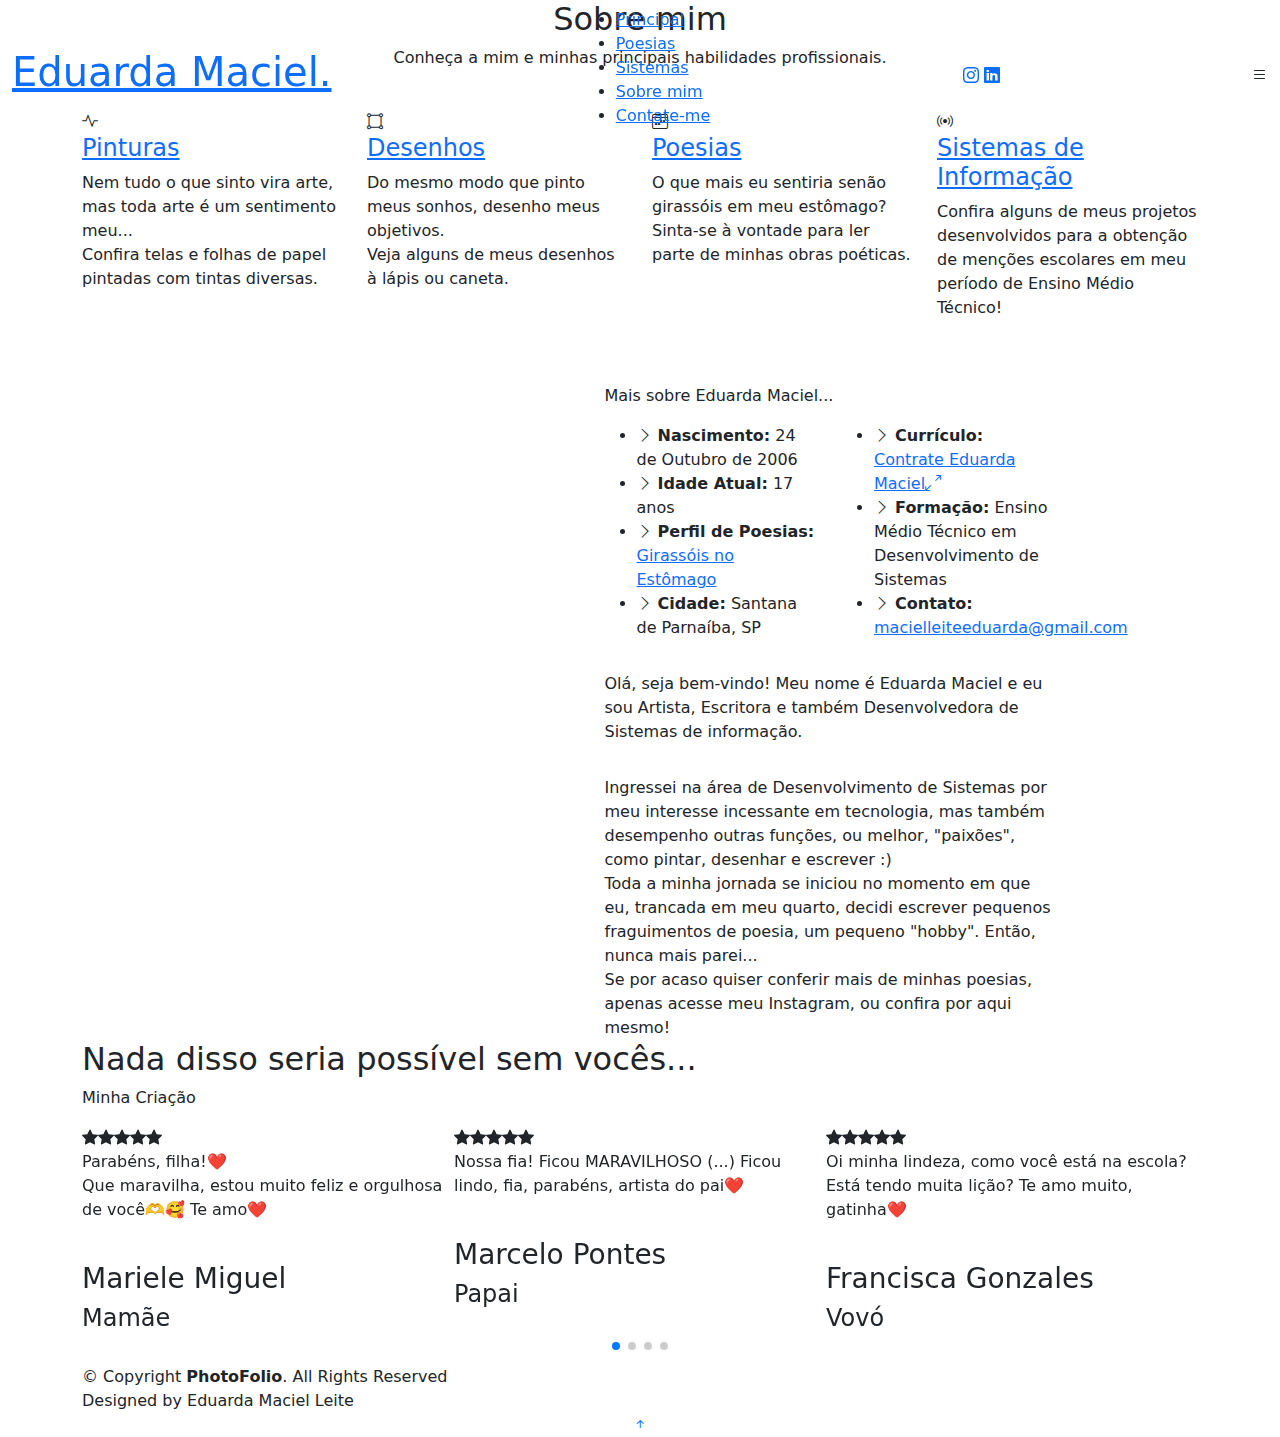
==== services.html @ 4587bacc "Add files via upload" ====
<!DOCTYPE html>
<html lang="en">

<head>
  <meta charset="utf-8">
  <meta content="width=device-width, initial-scale=1.0" name="viewport">

  <title>Sobre mim</title>
  <meta content="" name="description">
  <meta content="" name="keywords">

  <!-- Favicons -->
  <link href="assets/img/favicon.png" rel="icon">
  <link href="assets/img/apple-touch-icon.png" rel="apple-touch-icon">

  <!-- Google Fonts -->
  <link rel="preconnect" href="https://fonts.googleapis.com">
  <link rel="preconnect" href="https://fonts.gstatic.com" crossorigin>
  <link href="https://fonts.googleapis.com/css2?family=Open+Sans:ital,wght@0,300;0,400;0,500;0,600;0,700;1,300;1,400;1,600;1,700&family=Inter:ital,wght@0,300;0,400;0,500;0,600;0,700;1,300;1,400;1,500;1,600;1,700&family=Cardo:ital,wght@0,400;0,700;1,400&display=swap" rel="stylesheet">
  <link rel="preconnect" href="https://fonts.googleapis.com">
  <link rel="preconnect" href="https://fonts.gstatic.com" crossorigin>
  <link href="https://fonts.googleapis.com/css2?family=Poppins:ital,wght@0,100;0,200;0,300;0,400;0,500;0,600;0,700;0,800;0,900;1,100;1,200;1,300;1,400;1,500;1,600;1,700;1,800;1,900&display=swap" rel="stylesheet">
  
  <!-- Vendor CSS Files -->
  <link href="vendor/bootstrap/css/bootstrap.min.css" rel="stylesheet">
  <link href="vendor/bootstrap-icons/bootstrap-icons.css" rel="stylesheet">
  <link href="vendor/swiper/swiper-bundle.min.css" rel="stylesheet">
  <link href="vendor/glightbox/css/glightbox.min.css" rel="stylesheet">
  <link href="vendor/aos/aos.css" rel="stylesheet">

  <!-- Template Main CSS File -->
  <link href="assets/css/main.css" rel="stylesheet">

  <!-- =======================================================
  * Template Name: PhotoFolio
  * Template URL: https://bootstrapmade.com/photofolio-bootstrap-photography-website-template/
  * Updated: Mar 17 2024 with Bootstrap v5.3.3
  * Author: BootstrapMade.com
  * License: https://bootstrapmade.com/license/
  ======================================================== -->
</head>


<body>

  
  <!-- ======= Header ======= -->
  <header id="header" class="header d-flex align-items-center fixed-top">
    <div class="container-fluid d-flex align-items-center justify-content-between">

      <a href="index.html" class="logo d-flex align-items-center  me-auto me-lg-0">
        <!-- Uncomment the line below if you also wish to use an image logo -->
        <!-- <img src="assets/img/logo.png" alt=""> -->
        <img src="assets/img/favicon.png" alt="">
        <h1>Eduarda Maciel.</h1>
      </a>

      <nav id="navbar" class="navbar">
        <ul>
          <li><a href="index.html">Principal</a></li>
          <li><a href="poesias.html">Poesias</a></li>
          <li><a href="sistemas.html">Sistemas</a></li>
          <li><a href="services.html" class="active">Sobre mim</a></li>
          <li><a href="contact.html">Contate-me</a></li>
        </ul>
      </nav><!-- .navbar -->

      <div class="header-social-links">
       <a href="https://instagram.com/girassoisnoestomago/" class="instagram"><i class="bi bi-instagram"></i></a>
        <a href="https://br.linkedin.com/in/eduarda-maciel-leite-9721b2245" class="linkedin"><i class="bi bi-linkedin"></i></i></a>

      </div>
      
      <i class="mobile-nav-toggle mobile-nav-show bi bi-list"></i>
      <i class="mobile-nav-toggle mobile-nav-hide d-none bi bi-x"></i>

    </div>
  </header><!-- End Header -->

  <main id="main" data-aos="fade" data-aos-delay="1500">


    <!-- ======= Hero Section ======= -->
  <section id="hero" class="hero d-flex flex-column justify-content-center align-items-center" data-aos="fade" data-aos-delay="1500" >
    <div class="container">
      <div class="row justify-content-center">
        <div class="col-lg-6 text-center">

          <h2> <span>Sobre mim</span></h2>
          <p>Conheça a mim e minhas principais habilidades profissionais.</p>
        </div>
      </div>
    </div>
  </section><!-- End Hero Section -->

<br>


    <!-- ======= Services Section ======= -->
    <section id="services" class="services">
      <div class="container">

        <div class="row gy-4">

          <div class="col-xl-3 col-md-6 d-flex">
            <div class="service-item position-relative">
              <i class="bi bi-activity"></i>
              <h4><a href="index.html" class="stretched-link">Pinturas</a></h4>
              <p>Nem tudo o que sinto vira arte, mas toda arte é um sentimento meu... <br> Confira telas e folhas de papel pintadas com tintas diversas.</p>
            </div>
          </div><!-- End Service Item -->

          <div class="col-xl-3 col-md-6 d-flex">
            <div class="service-item position-relative">
              <i class="bi bi-bounding-box-circles"></i>
              <h4><a href="index.html" class="stretched-link">Desenhos</a></h4>
              <p>Do mesmo modo que pinto meus sonhos, desenho meus objetivos. <br> Veja alguns de meus desenhos à lápis ou caneta.</p>
            </div>
          </div><!-- End Service Item -->

          <div class="col-xl-3 col-md-6 d-flex">
            <div class="service-item position-relative">
              <i class="bi bi-calendar4-week"></i>
              <h4><a href="poesias.html" class="stretched-link">Poesias</a></h4>
              <p>O que mais eu sentiria senão girassóis em meu estômago?<br> Sinta-se à vontade para ler parte de minhas obras poéticas.</p>
            </div>
          </div><!-- End Service Item -->

          <div class="col-xl-3 col-md-6 d-flex">
            <div class="service-item position-relative">
              <i class="bi bi-broadcast"></i>
              <h4><a href="sistemas.html" class="stretched-link">Sistemas de Informação</a></h4>
              <p>Confira alguns de meus projetos desenvolvidos para a obtenção de menções escolares em meu período de Ensino Médio Técnico!</p>
            </div>
          </div><!-- End Service Item -->

        </div>

      </div>
    </section><!-- End Services Section -->
<br><br>



    <!-- ======= About Section ======= -->
    <section id="about" class="about">
      <div class="container">

        <div class="row gy-4 justify-content-center">
          <div class="col-lg-4">
            <img src="assets/img/perfil.jpg" class="img-fluid" alt="">
          </div>
          <div class="col-lg-5 content">
           
           
        
            <div class="section-header">
          
              <p class="parag">Mais sobre Eduarda Maciel...</p>
            </div>
  
            <div class="row">
              <div class="col-lg-6">
                <ul>
                  <li><i class="bi bi-chevron-right"></i> <strong>Nascimento:</strong> <span>24 de Outubro de 2006</span></li>
                  <li><i class="bi bi-chevron-right"></i> <strong>Idade Atual:</strong> <span>17 anos</span></li>
                  <li><i class="bi bi-chevron-right"></i> <strong>Perfil de Poesias:</strong> <span><a href="https://www.instagram.com/girassoisnoestomago/">Girassóis no Estômago</a></span></li>
                  <li><i class="bi bi-chevron-right"></i> <strong>Cidade:</strong> <span>Santana de Parnaíba, SP</span></li>
                </ul>
              </div>
              <div class="col-lg-6">
                <ul>


                  <li><i class="bi bi-chevron-right"></i> <strong>Currículo:</strong><span><a href="assets/img/Currículo de Eduarda Maciel (1)_page-0001.jpg"  title="Currículo" class="glightbox preview-link"> Contrate Eduarda Maciel<i class="bi bi-arrows-angle-expand"></i></a></span></li>
                  <li><i class="bi bi-chevron-right"></i> <strong>Formação:</strong> <span>Ensino Médio Técnico em Desenvolvimento de Sistemas</span></li>
                  <li><i class="bi bi-chevron-right"></i> <strong>Contato:</strong> <span><a href="https://mail.google.com/mail/u/1/#inbox?compose=DmwnWsmGWgvXNfkszBsQhmRJhCNKhqkqHGSjqVPpthrjgNWzxVLFqVrcGNdzggtmGqtvnZLGGmfG">macielleiteeduarda@gmail.com</a></span></li>
                </ul>
              </div>
            </div>
            <p class="py-3">
             Olá, seja bem-vindo! Meu nome é Eduarda Maciel e eu sou Artista, Escritora e também Desenvolvedora de Sistemas de informação.
            </p>
            <p class="m-0">
             Ingressei na área de Desenvolvimento de Sistemas por meu interesse incessante em tecnologia, mas também desempenho outras funções, ou melhor, "paixões", como pintar, desenhar e escrever :) <br> Toda a minha jornada se iniciou no momento em que eu, trancada em meu quarto, decidi escrever pequenos fraguimentos de poesia, um pequeno "hobby". Então, nunca mais parei... <br> Se por acaso quiser conferir mais de minhas poesias, apenas acesse meu Instagram, ou confira por aqui mesmo!
            </p>
          </div>
        </div>

      </div>
    </section><!-- End About Section -->

  </main><!-- End #main -->



    <!-- ======= Testimonials Section ======= -->
    <section id="testimonials" class="testimonials">
      <div class="container">

        <div class="section-header">
          <h2>Nada disso seria possível sem vocês...</h2>
          <p>Minha Criação</p>
        </div>

        <div class="slides-3 swiper">
          <div class="swiper-wrapper">

          
            <div class="swiper-slide">
              <div class="testimonial-item">
                <div class="stars">
                  <i class="bi bi-star-fill"></i><i class="bi bi-star-fill"></i><i class="bi bi-star-fill"></i><i class="bi bi-star-fill"></i><i class="bi bi-star-fill"></i>
                </div>
                <p>
                  Parabéns, filha!❤️ <br> Que maravilha, estou muito feliz e orgulhosa de você🫶🥰 Te amo❤️
                </p>
                <div class="profile mt-auto">
                  <img src="assets/img/testimonials/mainha.jpg" class="testimonial-img" alt="">
                  <h3>Mariele Miguel</h3>
                  <h4>Mamãe</h4>
                </div>
              </div>
            </div><!-- End testimonial item -->

            <div class="swiper-slide">
              <div class="testimonial-item">
                <div class="stars">
                  <i class="bi bi-star-fill"></i><i class="bi bi-star-fill"></i><i class="bi bi-star-fill"></i><i class="bi bi-star-fill"></i><i class="bi bi-star-fill"></i>
                </div>
                <p>
                    Nossa fia! Ficou MARAVILHOSO (...) Ficou lindo, fia, parabéns, artista do pai❤️              
                </p>
                <div class="profile mt-auto">
                  <img src="assets/img/testimonials/papai.jpg" class="testimonial-img" alt="">
                  <h3>Marcelo Pontes</h3>
                  <h4>Papai</h4>
                </div>
              </div>
            </div><!-- End testimonial item -->

            <div class="swiper-slide">
              <div class="testimonial-item">
                <div class="stars">
                  <i class="bi bi-star-fill"></i><i class="bi bi-star-fill"></i><i class="bi bi-star-fill"></i><i class="bi bi-star-fill"></i><i class="bi bi-star-fill"></i>
                </div>
                <p>
                  Oi minha lindeza, como você está na escola? Está tendo muita lição? Te amo muito, gatinha❤️                </p>
                <div class="profile mt-auto">
                  <img src="assets/img/testimonials/vovo.jpg" class="testimonial-img" alt="">
                  <h3>Francisca Gonzales</h3>
                  <h4>Vovó</h4>
                </div>
              </div>
            </div><!-- End testimonial item -->


            <div class="swiper-slide">
              <div class="testimonial-item">
                <div class="stars">
                  <i class="bi bi-star-fill"></i><i class="bi bi-star-fill"></i><i class="bi bi-star-fill"></i><i class="bi bi-star-fill"></i><i class="bi bi-star-fill"></i>
                </div>
                <p>
                  Parabéns, minha filha!! Vou até salvar aqui, no meu álbum de vocês, parabéns mesmo. Você é show de bola! Manda bala. <br>
                Parabéns, filha, o pai tá orgulhoso de você.❤️                </p>
                <div class="profile mt-auto">
                  <img src="assets/img/testimonials/papai.jpg" class="testimonial-img" alt="">
                  <h3>Marcelo Pontes</h3>
                  <h4>Papai</h4>
                </div>
              </div>
            </div><!-- End testimonial item -->


          </div>
          <div class="swiper-pagination"></div>
        </div>

      </div>
    </section><!-- End Testimonials Section -->

  </main><!-- End #main -->

<!-- ======= Footer ======= -->
<footer id="footer" class="footer">
  <div class="container">
    <div class="copyright">
      &copy; Copyright <strong><span>PhotoFolio</span></strong>. All Rights Reserved
    </div>
    <div class="credits">
      <!-- All the links in the footer should remain intact. -->
      <!-- You can delete the links only if you purchased the pro version. -->
      <!-- Licensing information: https://bootstrapmade.com/license/ -->
      <!-- Purchase the pro version with working PHP/AJAX contact form: https://bootstrapmade.com/photofolio-bootstrap-photography-website-template/ -->
      Designed by Eduarda Maciel Leite
    </div>
  </div>
</footer><!-- End Footer -->

<a href="#" class="scroll-top d-flex align-items-center justify-content-center"><i class="bi bi-arrow-up-short"></i></a>

<div id="preloader">
  <div class="line"></div>
</div>

  <!-- Vendor JS Files -->
  <script src="vendor/bootstrap/js/bootstrap.bundle.min.js"></script>
  <script src="vendor/swiper/swiper-bundle.min.js"></script>
  <script src="vendor/glightbox/js/glightbox.min.js"></script>
  <script src="vendor/aos/aos.js"></script>
  <script src="vendor/php-email-form/validate.js"></script>

  <!-- Template Main JS File -->
  <script src="js/main.js"></script>


</html>
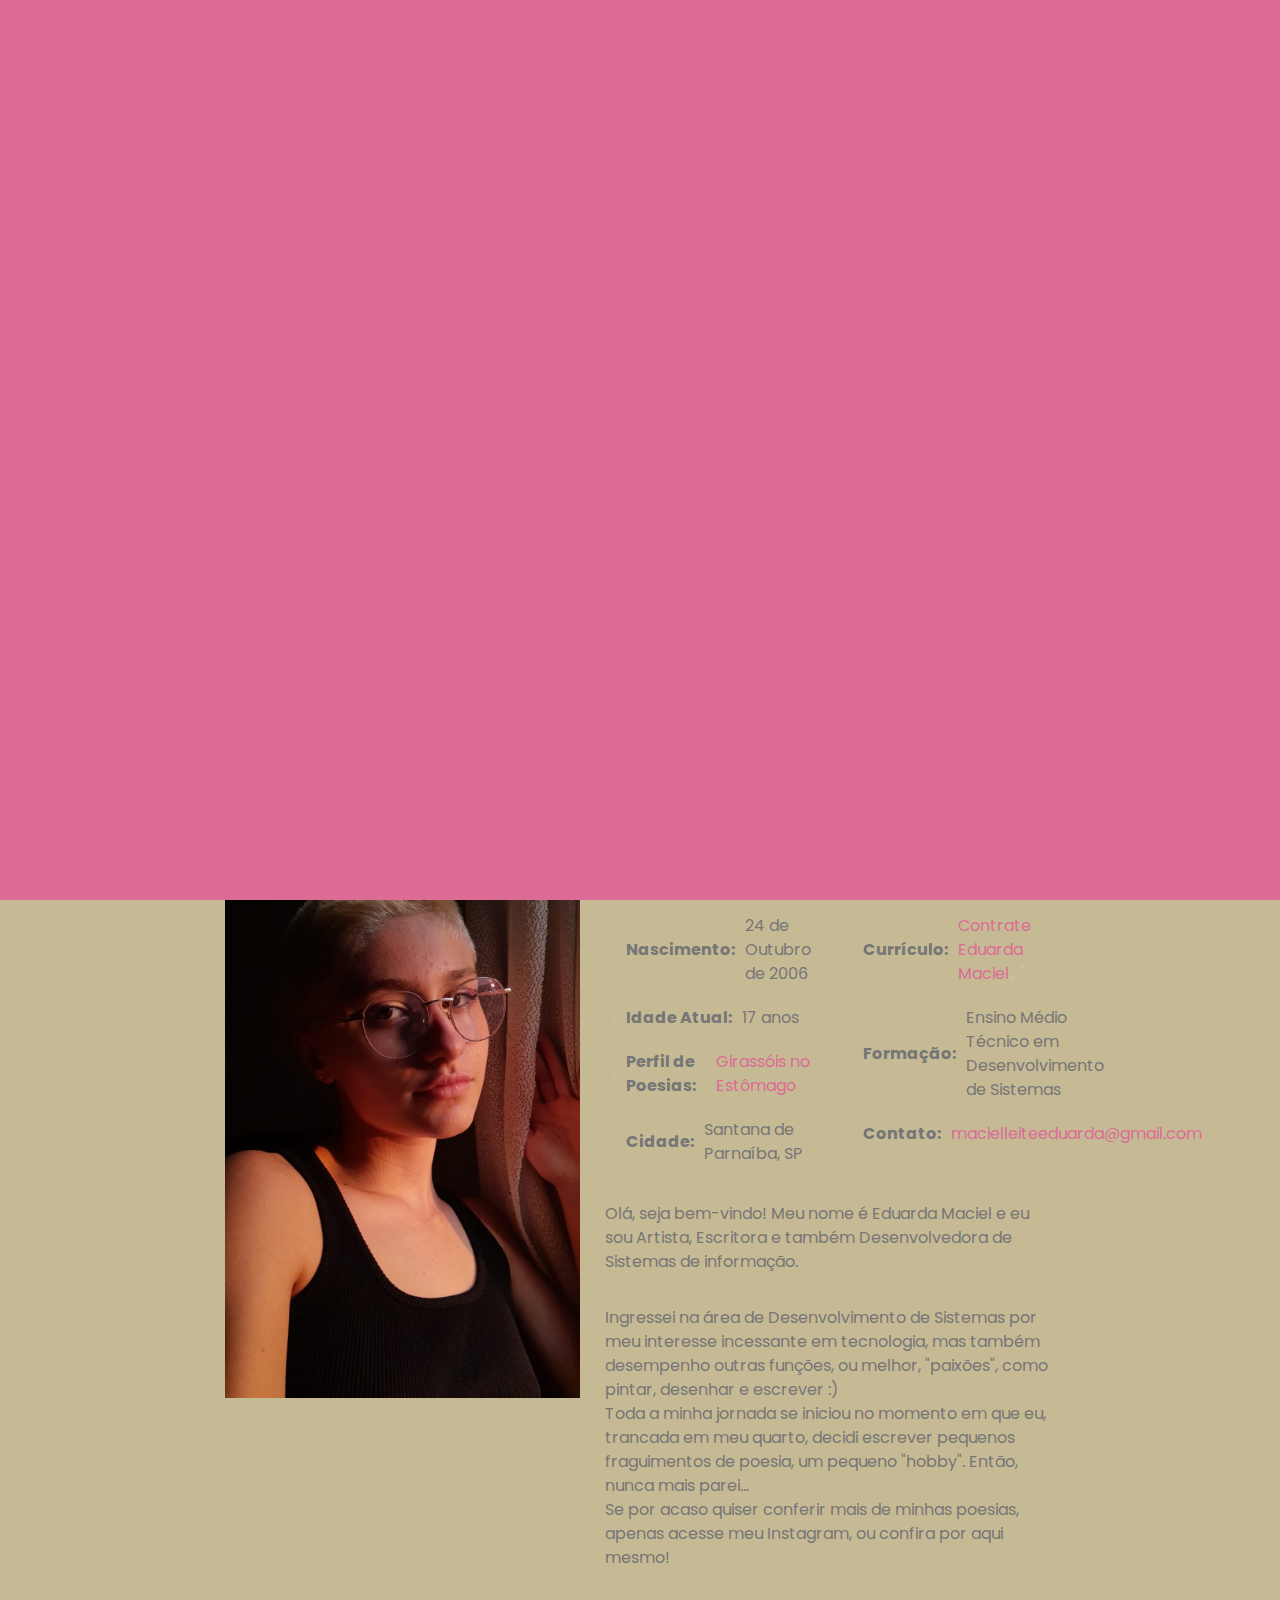
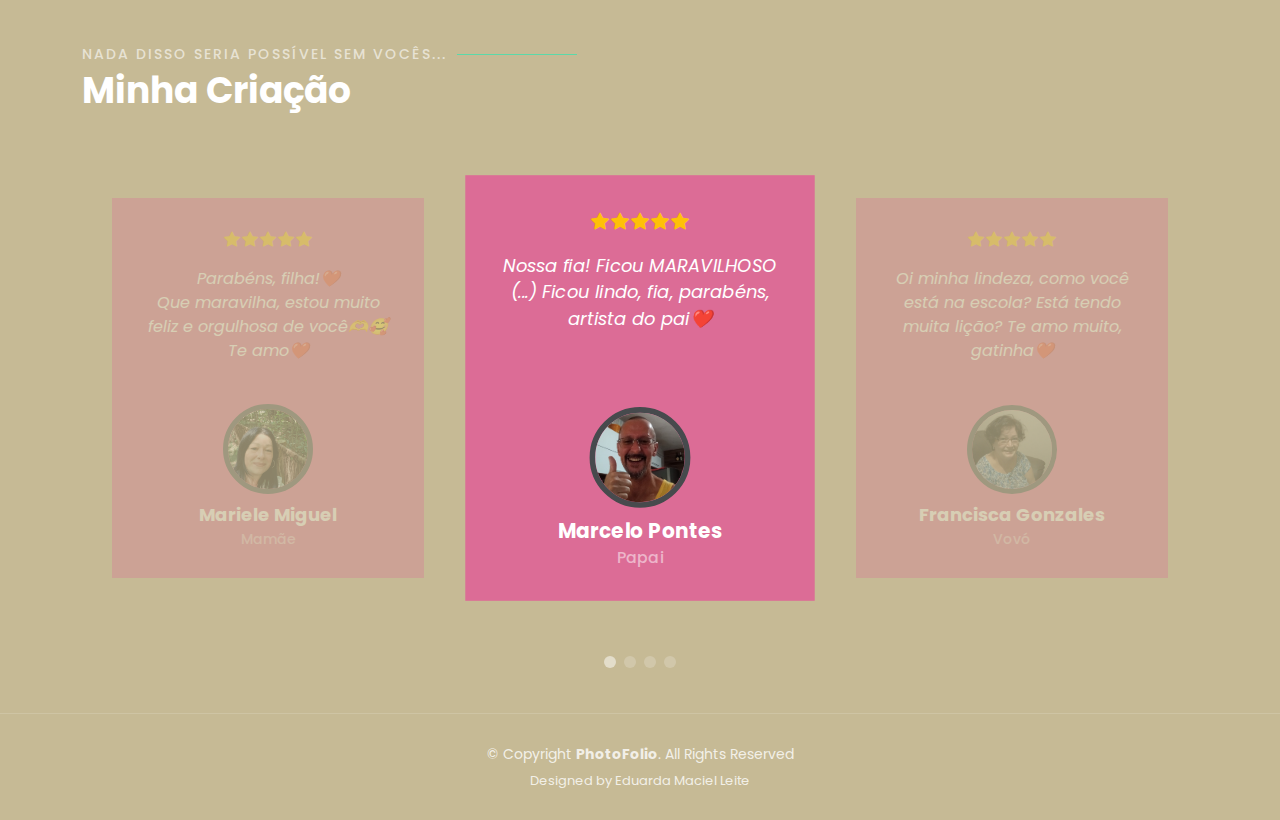
==== commit 122151e2: "Update services.html" ====
--- a/services.html
+++ b/services.html
@@ -172,7 +172,7 @@
                 <ul>
 
 
-                  <li><i class="bi bi-chevron-right"></i> <strong>Currículo:</strong><span><a href="assets/img/Currículo de Eduarda Maciel (1)_page-0001.jpg"  title="Currículo" class="glightbox preview-link"> Contrate Eduarda Maciel<i class="bi bi-arrows-angle-expand"></i></a></span></li>
+                  <li><i class="bi bi-chevron-right"></i> <strong>Currículo:</strong><span><a href="assets/img/Currículo de Eduarda Maciel (1)_page-0001.jpg"  title="Currículo Atualizado em 12/04/2024" class="glightbox preview-link"> Contrate Eduarda Maciel<i class="bi bi-arrows-angle-expand"></i></a></span></li>
                   <li><i class="bi bi-chevron-right"></i> <strong>Formação:</strong> <span>Ensino Médio Técnico em Desenvolvimento de Sistemas</span></li>
                   <li><i class="bi bi-chevron-right"></i> <strong>Contato:</strong> <span><a href="https://mail.google.com/mail/u/1/#inbox?compose=DmwnWsmGWgvXNfkszBsQhmRJhCNKhqkqHGSjqVPpthrjgNWzxVLFqVrcGNdzggtmGqtvnZLGGmfG">macielleiteeduarda@gmail.com</a></span></li>
                 </ul>
@@ -314,4 +314,4 @@
   <script src="js/main.js"></script>
 
 
-</html>+</html>
--- a/assets/css/main.css
+++ b/assets/css/main.css
@@ -0,0 +1,1317 @@
+/**
+* Template Name: PhotoFolio
+* Template URL: https://bootstrapmade.com/photofolio-bootstrap-photography-website-template/
+* Updated: Mar 17 2024 with Bootstrap v5.3.3
+* Author: BootstrapMade.com
+* License: https://bootstrapmade.com/license/
+*/
+
+/*--------------------------------------------------------------
+# Set main reusable colors and fonts using CSS variables
+# Learn more about CSS variables at https://developer.mozilla.org/en-US/docs/Web/CSS/Using_CSS_custom_properties
+--------------------------------------------------------------*/
+/* Fonts */
+
+
+:root {
+  --font-default:"Poppins";
+  --font-primary:"Poppins";
+}
+
+/* Colors */
+:root {
+  --color-default: #95B2DB;
+  --color-primary: #ccc1a1;
+  --color-secondary: #DC6C96;
+  --color-tertiary: #9EC7AE;
+  --color-quaternary: #BF79DB;
+}
+
+/* Smooth scroll behavior */
+:root {
+  scroll-behavior: smooth;
+}
+
+/*--------------------------------------------------------------
+# General
+--------------------------------------------------------------*/
+body {
+  font-family: var(--font-default);
+  color: var(--color-default);
+  background-color: #c6ba95;
+}
+
+
+a {
+  color: var(--color-primary);
+  text-decoration: none;
+}
+
+
+a:hover {
+  color: #DC6C96;
+  text-decoration: none;
+}
+
+h1,
+h2,
+h3,
+h4,
+h5,
+h6 {
+  font-family: var(--font-primary);
+}
+
+
+/*--------------------------------------------------------------
+# Sections & Section Header
+--------------------------------------------------------------*/
+.section-header {
+  padding-bottom: 40px;
+}
+
+.section-header h2 {
+  font-size: 14px;
+  font-weight: 500;
+  padding: 0;
+  line-height: 1px;
+  margin: 0 0 5px 0;
+  letter-spacing: 2px;
+  text-transform: uppercase;
+  color: rgba(255, 255, 255, 0.6);
+  font-family: var(--font-primary);
+}
+
+.section-header h2::after {
+  content: "";
+  width: 120px;
+  height: 1px;
+  display: inline-block;
+  background: #5bd9a9;
+  margin: 4px 10px;
+}
+
+.section-header p {
+  margin: 0;
+  margin: 0;
+  font-size: 36px;
+  font-weight: 700;
+  font-family: var(--font-secondary);
+  color: #fff;
+}
+
+
+/*--------------------------------------------------------------
+# Page Header
+--------------------------------------------------------------*/
+.page-header {
+  padding: 120px 0 60px 0;
+  min-height: 30vh;
+  position: relative;
+}
+
+.page-header h2 {
+  font-size: 56px;
+  font-weight: 500;
+  color: #fff;
+  font-family: var(--font-secondary);
+}
+
+@media (max-width: 768px) {
+  .page-header h2 {
+    font-size: 36px;
+  }
+}
+
+.page-header p {
+  color: rgba(255, 255, 255, 0.8);
+}
+
+.page-header .cta-btn {
+  font-family: var(--font-primary);
+  font-weight: 400;
+  font-size: 14px;
+  display: inline-block;
+  padding: 12px 40px;
+  border-radius: 4px;
+  letter-spacing: 1px;
+  text-transform: uppercase;
+  transition: 0.3s;
+  color: #fff;
+  background: var(--color-primary);
+}
+
+.page-header .cta-btn:hover {
+  background: #2cbc85;
+}
+
+/*--------------------------------------------------------------
+# Scroll top button
+--------------------------------------------------------------*/
+.scroll-top {
+  position: fixed;
+  visibility: hidden;
+  opacity: 0;
+  right: 15px;
+  bottom: -15px;
+  z-index: 99999;
+  background: #BF79DB;
+  width: 44px;
+  height: 44px;
+  border-radius: 50px;
+  transition: all 0.4s;
+}
+
+.scroll-top i {
+  font-size: 24px;
+  color: #fff;
+  line-height: 0;
+}
+
+.scroll-top:hover {
+  background:#9EC7AE;
+  color: #fff;
+}
+
+.scroll-top.active {
+  visibility: visible;
+  opacity: 1;
+  bottom: 15px;
+}
+
+/*--------------------------------------------------------------
+# Preloader
+--------------------------------------------------------------*/
+#preloader {
+  display: flex;
+  position: fixed;
+  inset: 0;
+  width: 100%;
+  height: 100vh;
+  z-index: 99999;
+}
+
+#preloader:before,
+#preloader:after {
+  content: "";
+  background-color: var(--color-secondary);
+  position: absolute;
+  inset: 0;
+  width: 50%;
+  height: 100%;
+  transition: all 0.3s ease 0s;
+  z-index: -1;
+}
+
+#preloader:after {
+  left: auto;
+  right: 0;
+}
+
+#preloader .line {
+  position: relative;
+  overflow: hidden;
+  margin: auto;
+  width: 1px;
+  height: 280px;
+  transition: all 0.8s ease 0s;
+}
+
+#preloader .line:before {
+  content: "";
+  position: absolute;
+  background-color: #fff;
+  left: 0;
+  top: 50%;
+  width: 1px;
+  height: 0%;
+  transform: translateY(-50%);
+  animation: lineincrease 1000ms ease-in-out 0s forwards;
+}
+
+#preloader .line:after {
+  content: "";
+  position: absolute;
+  background-color: #999;
+  left: 0;
+  top: 0;
+  width: 1px;
+  height: 100%;
+  transform: translateY(-100%);
+  animation: linemove 1200ms linear 0s infinite;
+  animation-delay: 2000ms;
+}
+
+#preloader.loaded .line {
+  opacity: 0;
+  height: 100% !important;
+}
+
+#preloader.loaded .line:after {
+  opacity: 0;
+}
+
+#preloader.loaded:before,
+#preloader.loaded:after {
+  animation: preloaderfinish 300ms ease-in-out 500ms forwards;
+}
+
+@keyframes lineincrease {
+  0% {
+    height: 0%;
+  }
+
+  100% {
+    height: 100%;
+  }
+}
+
+@keyframes linemove {
+  0% {
+    transform: translateY(200%);
+  }
+
+  100% {
+    transform: translateY(-100%);
+  }
+}
+
+@keyframes preloaderfinish {
+  0% {
+    width: 5 0%;
+  }
+
+  100% {
+    width: 0%;
+  }
+}
+
+/*--------------------------------------------------------------
+# Header
+--------------------------------------------------------------*/
+.header {
+  transition: all 0.5s;
+  z-index: 997;
+  padding: 30px 0;
+  background-color: #DC6C96;
+}
+
+.header .logo {
+  transition: 0.3s;
+}
+
+.header .logo img {
+  max-height: 40px;
+  margin-right: 8px;
+}
+
+.header .logo h1 {
+  font-size: 32px;
+  margin: 0;
+  font-weight: 400;
+  color: #fff;
+  font-family: var(--font-secondary);
+}
+
+.header .logo i {
+  font-size: 32px;
+  margin-right: 8px;
+  line-height: 0;
+}
+
+@media (max-width: 575px) {
+  .header .logo h1 {
+    font-size: 26px;
+  }
+
+  .header .logo i {
+    font-size: 24px;
+  }
+}
+
+.header .header-social-links {
+  padding-right: 15px;
+}
+
+.header .header-social-links a {
+  color: rgba(255, 255, 255, 0.5);
+  padding-left: 15px;
+  display: inline-block;
+  line-height: 0px;
+  transition: 0.3s;
+  font-size: 16px;
+}
+
+.header .header-social-links a:hover {
+  color: #fff;
+}
+
+@media (max-width: 575px) {
+  .header .header-social-links a {
+    padding-left: 5px;
+  }
+}
+
+/*--------------------------------------------------------------
+# Desktop Navigation
+--------------------------------------------------------------*/
+@media (min-width: 1280px) {
+  .navbar {
+    padding: 0;
+  }
+
+  .navbar ul {
+    margin: 0;
+    padding: 0;
+    display: flex;
+    list-style: none;
+    align-items: center;
+  }
+
+  .navbar li {
+    position: relative;
+  }
+
+  .navbar a,
+  .navbar a:focus {
+    display: flex;
+    align-items: center;
+    justify-content: space-between;
+    padding: 10px 0 10px 30px;
+    font-family: var(--font-primary);
+    text-transform: uppercase;
+    letter-spacing: 1px;
+    font-size: 13px;
+    font-weight: 400;
+    color: rgba(255, 255, 255, 0.5);
+    white-space: nowrap;
+    transition: 0.3s;
+  }
+
+  .navbar a i,
+  .navbar a:focus i {
+    font-size: 12px;
+    line-height: 0;
+    margin-left: 5px;
+  }
+
+  .navbar a:hover,
+  .navbar .active,
+  .navbar .active:focus,
+  .navbar li:hover>a {
+    color: #fff;
+  }
+
+  .navbar .dropdown ul {
+    display: block;
+    position: absolute;
+    left: 14px;
+    top: calc(100% + 30px);
+    margin: 0;
+    padding: 10px 0;
+    z-index: 99;
+    opacity: 0;
+    visibility: hidden;
+    background: var(--color-secondary);
+    transition: 0.3s;
+    border-radius: 4px;
+  }
+
+  .navbar .dropdown ul li {
+    min-width: 200px;
+  }
+
+  .navbar .dropdown ul a {
+    padding: 10px 20px;
+    font-size: 15px;
+    text-transform: none;
+    font-weight: 400;
+  }
+
+  .navbar .dropdown ul a i {
+    font-size: 12px;
+  }
+
+  .navbar .dropdown ul a:hover,
+  .navbar .dropdown ul .active:hover,
+  .navbar .dropdown ul li:hover>a {
+    color: #fff;
+  }
+
+  .navbar .dropdown:hover>ul {
+    opacity: 1;
+    top: 100%;
+    visibility: visible;
+  }
+
+  .navbar .dropdown .dropdown ul {
+    top: 0;
+    left: calc(100% - 30px);
+    visibility: hidden;
+  }
+
+  .navbar .dropdown .dropdown:hover>ul {
+    opacity: 1;
+    top: 0;
+    left: 100%;
+    visibility: visible;
+  }
+}
+
+@media (min-width: 1280px) and (max-width: 1366px) {
+  .navbar .dropdown .dropdown ul {
+    left: -90%;
+  }
+
+  .navbar .dropdown .dropdown:hover>ul {
+    left: -100%;
+  }
+}
+
+@media (min-width: 1280px) {
+
+  .mobile-nav-show,
+  .mobile-nav-hide {
+    display: none;
+  }
+}
+
+/*--------------------------------------------------------------
+# Mobile Navigation
+--------------------------------------------------------------*/
+@media (max-width: 1279px) {
+  .navbar {
+    position: fixed;
+    top: 0;
+    right: -100%;
+    width: 100%;
+    max-width: 400px;
+    bottom: 0;
+    transition: 0.3s;
+    z-index: 9997;
+  }
+
+  .navbar ul {
+    position: absolute;
+    inset: 0;
+    padding: 50px 0 10px 0;
+    margin: 0;
+    background: #BF79DB;
+    overflow-y: auto;
+    transition: 0.3s;
+    z-index: 9998;
+  }
+
+  .navbar a,
+  .navbar a:focus {
+    display: flex;
+    align-items: center;
+    justify-content: space-between;
+    padding: 10px 20px;
+    font-family: var(--font-primary);
+    font-size: 13px;
+    text-transform: uppercase;
+    font-weight: 400;
+    color: rgba(255, 255, 255, 0.5);
+    letter-spacing: 1px;
+    white-space: nowrap;
+    transition: 0.3s;
+  }
+
+  .navbar a i,
+  .navbar a:focus i {
+    font-size: 12px;
+    line-height: 0;
+    margin-left: 5px;
+  }
+
+  .navbar a:hover,
+  .navbar .active,
+  .navbar .active:focus,
+  .navbar li:hover>a {
+    color: #fff;
+  }
+
+  .navbar .dropdown ul,
+  .navbar .dropdown .dropdown ul {
+    position: static;
+    display: none;
+    padding: 10px 0;
+    margin: 10px 20px;
+    transition: all 0.5s ease-in-out;
+    border: 1px solid black;
+  }
+
+  .navbar .dropdown>.dropdown-active,
+  .navbar .dropdown .dropdown>.dropdown-active {
+    display: block;
+  }
+
+  .mobile-nav-show {
+    color: #fff;
+    font-size: 28px;
+    cursor: pointer;
+    line-height: 0;
+    transition: 0.5s;
+    z-index: 9999;
+    margin: 0 10px 0 10px;
+  }
+
+  .mobile-nav-hide {
+    color: #fff;
+    font-size: 32px;
+    cursor: pointer;
+    line-height: 0;
+    transition: 0.5s;
+    position: fixed;
+    right: 20px;
+    top: 20px;
+    z-index: 9999;
+  }
+
+  .mobile-nav-active {
+    overflow: hidden;
+  }
+
+  .mobile-nav-active .navbar {
+    right: 0;
+  }
+
+  .mobile-nav-active .navbar:before {
+    content: "";
+    position: fixed;
+    inset: 0;
+    background:#BF79DB(22, 23, 24, 0.8);
+    z-index: 9996;
+  }
+}
+
+/*--------------------------------------------------------------
+# About Section
+--------------------------------------------------------------*/
+.about .content h2 {
+  font-weight: 700;
+  font-size: 24px;
+  color: var(--color-primary);
+}
+
+.about .content p {
+
+  color:#767676;
+}
+
+.about .content .parag {
+
+  color:#fff;
+  text-shadow: #BF79DB 0.1em 0.1em 0.2em
+  }
+
+
+
+.about .content .parag {
+  color: #ffffff;
+}
+.about .content ul {
+  list-style: none;
+  padding: 0;
+}
+
+.about .content ul li {
+  margin-bottom: 20px;
+  display: flex;
+  color: #767676;
+  align-items: center;
+}
+
+.about .content ul strong {
+  margin-right: 10px;
+}
+
+.about .content ul i {
+  font-size: 16px;
+  margin-right: 5px;
+  color: var(--color-primary);
+  line-height: 0;
+}
+
+/*--------------------------------------------------------------
+# Testimonials Section
+--------------------------------------------------------------*/
+.testimonials {
+  margin-top: 80px;
+}
+
+.testimonials .testimonial-item {
+  box-sizing: content-box;
+  padding: 30px;
+  margin: 40px 30px;
+  background: var(--color-secondary);
+  min-height: 320px;
+  display: flex;
+  flex-direction: column;
+  text-align: center;
+  transition: 0.3s;
+}
+
+.testimonials .testimonial-item .stars {
+  margin-bottom: 15px;
+}
+
+.testimonials .testimonial-item .stars i {
+  color: #ffc107;
+  margin: 0 1px;
+}
+
+.testimonials .testimonial-item .testimonial-img {
+  width: 90px;
+  border-radius: 50%;
+  border: 5px solid #474a4d;
+  margin: 0 auto;
+}
+
+.testimonials .testimonial-item h3 {
+  font-size: 18px;
+  font-weight: bold;
+  margin: 10px 0 5px 0;
+  color: #fff;
+}
+
+.testimonials .testimonial-item h4 {
+  font-size: 14px;
+  color: rgba(255, 255, 255, 0.5);
+  margin: 0;
+}
+
+.testimonials .testimonial-item p {
+  font-style: italic;
+  color: #fff;
+  margin: 0 auto 15px auto;
+}
+
+.testimonials .swiper-pagination {
+  margin-top: 20px;
+  position: relative;
+}
+
+.testimonials .swiper-pagination .swiper-pagination-bullet {
+  width: 12px;
+  height: 12px;
+  background-color: rgba(255, 255, 255, 0.2);
+  opacity: 1;
+}
+
+.testimonials .swiper-pagination .swiper-pagination-bullet-active {
+  background-color: rgba(255, 255, 255, 0.5);
+}
+
+.testimonials .swiper-slide {
+  opacity: 0.3;
+}
+
+@media (max-width: 1199px) {
+  .testimonials .swiper-slide-active {
+    opacity: 1;
+  }
+
+  .testimonials .swiper-pagination {
+    margin-top: 0;
+  }
+
+  .testimonials .testimonial-item {
+    margin: 40px 20px;
+  }
+}
+
+@media (min-width: 1200px) {
+  .testimonials .swiper-slide-next {
+    opacity: 1;
+    transform: scale(1.12);
+  }
+}
+
+/*--------------------------------------------------------------
+# Pricing Section
+--------------------------------------------------------------*/
+.gallery {
+  margin-top: 40px;
+}
+
+.gallery .gallery-item {
+  position: relative;
+  overflow: hidden;
+  border-radius: 10px;
+}
+
+.gallery .gallery-item img {
+  transition: 0.3s;
+}
+
+.gallery .gallery-links {
+  position: absolute;
+  inset: 0;
+  opacity: 0;
+  transition: all ease-in-out 0.3s;
+  background: #95B2DB;
+  z-index: 3;
+}
+
+.gallery .gallery-links .preview-link,
+.gallery .gallery-links .details-link {
+  font-size: 20px;
+  color: rgba(255, 255, 255, 0.5);
+  transition: 0.3s;
+  line-height: 1.2;
+  margin: 30px 8px 0 8px;
+}
+
+.gallery .gallery-links .preview-link:hover,
+.gallery .gallery-links .details-link:hover {
+  color: #fff;
+}
+
+.gallery .gallery-links .details-link {
+  font-size: 30px;
+  line-height: 0;
+}
+
+.gallery .gallery-item:hover .gallery-links {
+  opacity: 1;
+}
+
+.gallery .gallery-item:hover .preview-link,
+.gallery .gallery-item:hover .details-link {
+  margin-top: 0;
+}
+
+.gallery .gallery-item:hover img {
+  transform: scale(1.1);
+}
+
+.glightbox-clean .gslide-description {
+  background: #222425;
+}
+
+.glightbox-clean .gslide-title {
+  color: rgba(255, 255, 255, 0.8);
+  margin: 0;
+}
+
+/*--------------------------------------------------------------
+# Gallery Single Section
+--------------------------------------------------------------*/
+.gallery-single .portfolio-details-slider img {
+  width: 100%;
+}
+
+.gallery-single .portfolio-details-slider .swiper-pagination .swiper-pagination-bullet {
+  width: 12px;
+  height: 12px;
+  background-color: rgba(255, 255, 255, 0.7);
+  opacity: 1;
+}
+
+.gallery-single .portfolio-details-slider .swiper-pagination .swiper-pagination-bullet-active {
+  background-color: var(--color-primary);
+}
+
+.gallery-single .swiper-button-prev,
+.gallery-single .swiper-button-next {
+  width: 48px;
+  height: 48px;
+}
+
+.gallery-single .swiper-button-prev:after,
+.gallery-single .swiper-button-next:after {
+  color: rgba(255, 255, 255, 0.8);
+  background-color: rgba(0, 0, 0, 0.2);
+  font-size: 24px;
+  border-radius: 50%;
+  width: 48px;
+  height: 48px;
+  display: flex;
+  align-items: center;
+  justify-content: center;
+  transition: 0.3s;
+}
+
+.gallery-single .swiper-button-prev:hover:after,
+.gallery-single .swiper-button-next:hover:after {
+  background-color: rgba(0, 0, 0, 0.6);
+}
+
+@media (max-width: 575px) {
+
+  .gallery-single .swiper-button-prev,
+  .gallery-single .swiper-button-next {
+    display: none;
+  }
+}
+
+.gallery-single .portfolio-info h3 {
+  font-size: 22px;
+  font-weight: 700;
+  margin-bottom: 20px;
+  padding-bottom: 20px;
+  position: relative;
+  font-family: var(--font-secondary);
+}
+
+.gallery-single .portfolio-info h3:after {
+  content: "";
+  position: absolute;
+  display: block;
+  width: 50px;
+  height: 3px;
+  background: var(--color-primary);
+  left: 0;
+  bottom: 0;
+}
+
+.gallery-single .portfolio-info ul {
+  list-style: none;
+  padding: 0;
+  font-size: 15px;
+}
+
+.gallery-single .portfolio-info ul li {
+  display: flex;
+  flex-direction: column;
+  padding-bottom: 15px;
+}
+
+.gallery-single .portfolio-info ul strong {
+  text-transform: uppercase;
+  font-weight: 400;
+  color: #6b7075;
+  font-size: 14px;
+}
+
+.gallery-single .portfolio-info .btn-visit {
+  padding: 8px 40px;
+  background: var(--color-primary);
+  color: #fff;
+  border-radius: 50px;
+  transition: 0.3s;
+}
+
+.gallery-single .portfolio-info .btn-visit:hover {
+  background: #2cbc85;
+}
+
+.gallery-single .portfolio-description h2 {
+  font-size: 26px;
+  font-weight: 700;
+  margin-bottom: 20px;
+  color: #fff;
+  font-family: var(--font-secondary);
+}
+
+.gallery-single .portfolio-description p {
+  padding: 0;
+}
+
+.gallery-single .portfolio-description .testimonial-item {
+  padding: 30px 30px 0 30px;
+  position: relative;
+  background: var(--color-secondary);
+  height: 100%;
+  margin-bottom: 50px;
+}
+
+.gallery-single .portfolio-description .testimonial-item .testimonial-img {
+  width: 90px;
+  border-radius: 50px;
+  border: 6px solid #2e3133;
+  float: left;
+  margin: 0 10px 0 0;
+}
+
+.gallery-single .portfolio-description .testimonial-item h3 {
+  font-size: 18px;
+  font-weight: bold;
+  margin: 15px 0 5px 0;
+  padding-top: 20px;
+}
+
+.gallery-single .portfolio-description .testimonial-item h4 {
+  font-size: 14px;
+  color: rgba(255, 255, 255, 0.6);
+  margin: 0;
+}
+
+.gallery-single .portfolio-description .testimonial-item .quote-icon-left,
+.gallery-single .portfolio-description .testimonial-item .quote-icon-right {
+  color: #5bd9a9;
+  font-size: 26px;
+  line-height: 0;
+}
+
+.gallery-single .portfolio-description .testimonial-item .quote-icon-left {
+  display: inline-block;
+  left: -5px;
+  position: relative;
+}
+
+.gallery-single .portfolio-description .testimonial-item .quote-icon-right {
+  display: inline-block;
+  right: -5px;
+  position: relative;
+  top: 10px;
+  transform: scale(-1, -1);
+}
+
+.gallery-single .portfolio-description .testimonial-item p {
+  font-style: italic;
+  margin: 0 0 15px 0 0 0;
+  padding: 0;
+}
+
+/*--------------------------------------------------------------
+# Services Section
+--------------------------------------------------------------*/
+.services .service-item {
+  padding: 50px 30px;
+  transition: all ease-in-out 0.4s;
+  background: var(--color-secondary);
+  height: 100%;
+  overflow: hidden;
+  z-index: 1;
+}
+
+.services .service-item:before {
+  content: "";
+  position: absolute;
+  background: #1d1f20;
+  top: -200px;
+  transition: all 0.3s;
+  z-index: -1;
+}
+
+.services .service-item i {
+  background: var(--color-primary);
+  color: #fff;
+  font-size: 24px;
+  transition: 0.3s;
+  display: flex;
+  align-items: center;
+  justify-content: center;
+  width: 56px;
+  height: 56px;
+  border-radius: 50%;
+}
+
+.services .service-item h4 {
+  font-weight: 600;
+  margin: 15px 0 0 0;
+  transition: 0.3s;
+  font-size: 20px;
+}
+
+.services .service-item h4 a {
+  color: #fff;
+}
+
+.services .service-item p {
+  line-height: 24px;
+  font-size: 14px;
+  margin: 15px 0 0 0;
+  color: #fff;
+}
+
+.services .service-item:hover:before {
+  background: #BF79DB;
+  right: 0;
+  top: 0;
+  width: 100%;
+  height: 100%;
+  border-radius: 0px;
+}
+
+.services .service-item:hover h4 a,
+.services .service-item:hover p {
+  color: #fff;
+}
+
+.services .service-item:hover i {
+  background: #fff;
+  color: var(--color-primary);
+}
+
+
+n
+/*--------------------------------------------------------------
+# Pricing Section
+--------------------------------------------------------------*/
+.pricing {
+  margin-top: 80px;
+}
+
+.pricing .pricing-item {
+  border-bottom: 1px dashed #474a4d;
+  width: 100%;
+  height: 100%;
+  padding: 0 0 15px 0;
+}
+
+.pricing .pricing-item h3 {
+  margin: 0;
+  font-size: 18px;
+  font-weight: 500;
+  color: rgba(255, 255, 255, 0.6);
+}
+
+.pricing .pricing-item h4 {
+  margin: 0;
+  font-size: 16px;
+}
+
+/*--------------------------------------------------------------
+# Contact Section
+--------------------------------------------------------------*/
+.contact .info-item+.info-item {
+  margin-top: 40px;
+}
+
+.contact .info-item i {
+  font-size: 20px;
+  color: #88559c;
+  float: left;
+  width: 44px;
+  height: 44px;
+  background: #9EC7AE;
+  display: flex;
+  justify-content: center;
+  align-items: center;
+  border-radius: 50px;
+  transition: all 0.3s ease-in-out;
+  margin-right: 15px;
+}
+
+.contact .info-item h4 {
+  padding: 0;
+  font-size: 20px;
+  font-weight: 600;
+  margin-bottom: 5px;
+  color: rgba(255, 255, 255, 0.5);
+}
+
+.contact .info-item p {
+  padding: 0;
+  margin-bottom: 0;
+  font-size: 14px;
+  color: #fff;
+}
+
+.contact .info-item:hover i {
+  background: var(--color-primary);
+  color: #fff;
+}
+
+.contact .php-email-form {
+  width: 100%;
+}
+
+.contact .php-email-form .form-group {
+  padding-bottom: 8px;
+}
+
+.contact .php-email-form .error-message {
+  display: none;
+  color: #fff;
+  background: #df1529;
+  text-align: left;
+  padding: 15px;
+  font-weight: 600;
+}
+
+.contact .php-email-form .error-message br+br {
+  margin-top: 25px;
+}
+
+.contact .php-email-form .sent-message {
+  display: none;
+  color: #fff;
+  background: var(--color-primary);
+  text-align: center;
+  padding: 15px;
+  font-weight: 600;
+}
+
+.contact .php-email-form .loading {
+  display: none;
+  background: var(--color-secondary);
+  text-align: center;
+  padding: 15px;
+  color: rgba(255, 255, 255, 0.6);
+}
+
+.contact .php-email-form .loading:before {
+  content: "";
+  display: inline-block;
+  border-radius: 50%;
+  width: 24px;
+  height: 24px;
+  margin: 0 10px -6px 0;
+  border: 3px solid var(--color-primary);
+  border-top-color: var(--color-secondary);
+  animation: animate-loading 1s linear infinite;
+}
+
+.contact .php-email-form input,
+.contact .php-email-form textarea {
+  border-radius: 4px;
+  box-shadow: none;
+  font-size: 14px;
+  background-color: #d4a0e9;
+
+
+}
+
+.contact .php-email-form input {
+  height: 44px;
+}
+
+.contact .php-email-form textarea {
+  padding: 10px 12px;
+}
+
+.contact .php-email-form button[type=submit] {
+  background: #9EC7AE;
+  border: 0;
+  padding: 10px 35px;
+  color: #fff;
+  transition: 0.4s;
+  border-radius: 4px;
+}
+
+.contact .php-email-form button[type=submit]:hover {
+  background: #DC6C96;
+}
+
+@keyframes animate-loading {
+  0% {
+    transform: rotate(0deg);
+  }
+
+  100% {
+    transform: rotate(360deg);
+  }
+}
+
+
+
+
+
+
+
+
+
+
+
+
+
+
+
+
+
+
+
+
+
+
+
+/*--------------------------------------------------------------
+# Hero Section
+--------------------------------------------------------------*/
+.hero {
+  width: 100%;
+  min-height: 30vh;
+  background: #9EC7AE;
+  opacity: 30;
+  background-size: cover;
+  position: relative;
+  padding: 140px 0 60px 0;
+}
+
+.hero h2 {
+  margin: 0 0 10px 0;
+  font-size: 38px;
+  font-weight: 700;
+  color: #fff;
+  font-family: var(--font-secondary);
+}
+
+.hero h2 span {
+  position: relative;
+  z-index: 1;
+  padding: 0 5px;
+  display: inline-block;
+}
+
+.hero h2 span:before {
+  content: "";
+  position: absolute;
+  height: 80%;
+  bottom: 0;
+  left: 0;
+  right: 0;
+  background: #95B2DB;
+  z-index: -1;
+}
+
+.hero p {
+  color: rgba(255, 255, 255, 0.6);
+  margin-bottom: 30px;
+  font-size: 18px;
+}
+
+.hero .btn-get-started {
+  font-family: var(--font-primary);
+  font-weight: 400;
+  font-size: 14px;
+  display: inline-block;
+  padding: 12px 40px;
+  border-radius: 4px;
+  letter-spacing: 1px;
+  text-transform: uppercase;
+  transition: 0.3s;
+  color: #fff;
+  background: var(--color-primary);
+}
+
+.hero .btn-get-started:hover {
+  background: #BF79DB;
+}
+
+@media (max-width: 768px) {
+  .hero h2 {
+    font-size: 32px;
+  }
+}
+
+/*--------------------------------------------------------------
+# Footer
+--------------------------------------------------------------*/
+.footer {
+  margin-top: 30px;
+  padding: 30px 0;
+  font-size: 14px;
+  border-top: 1px solid rgba(255, 255, 255, 0.15);
+}
+
+.footer .copyright {
+  text-align: center;
+  color: rgba(255, 255, 255, 0.8);
+}
+
+.footer .credits {
+  padding-top: 6px;
+  text-align: center;
+  font-size: 13px;
+  color: rgba(255, 255, 255, 0.8);
+}
+
+.about a {
+  color: #DC6C96;
+
+}